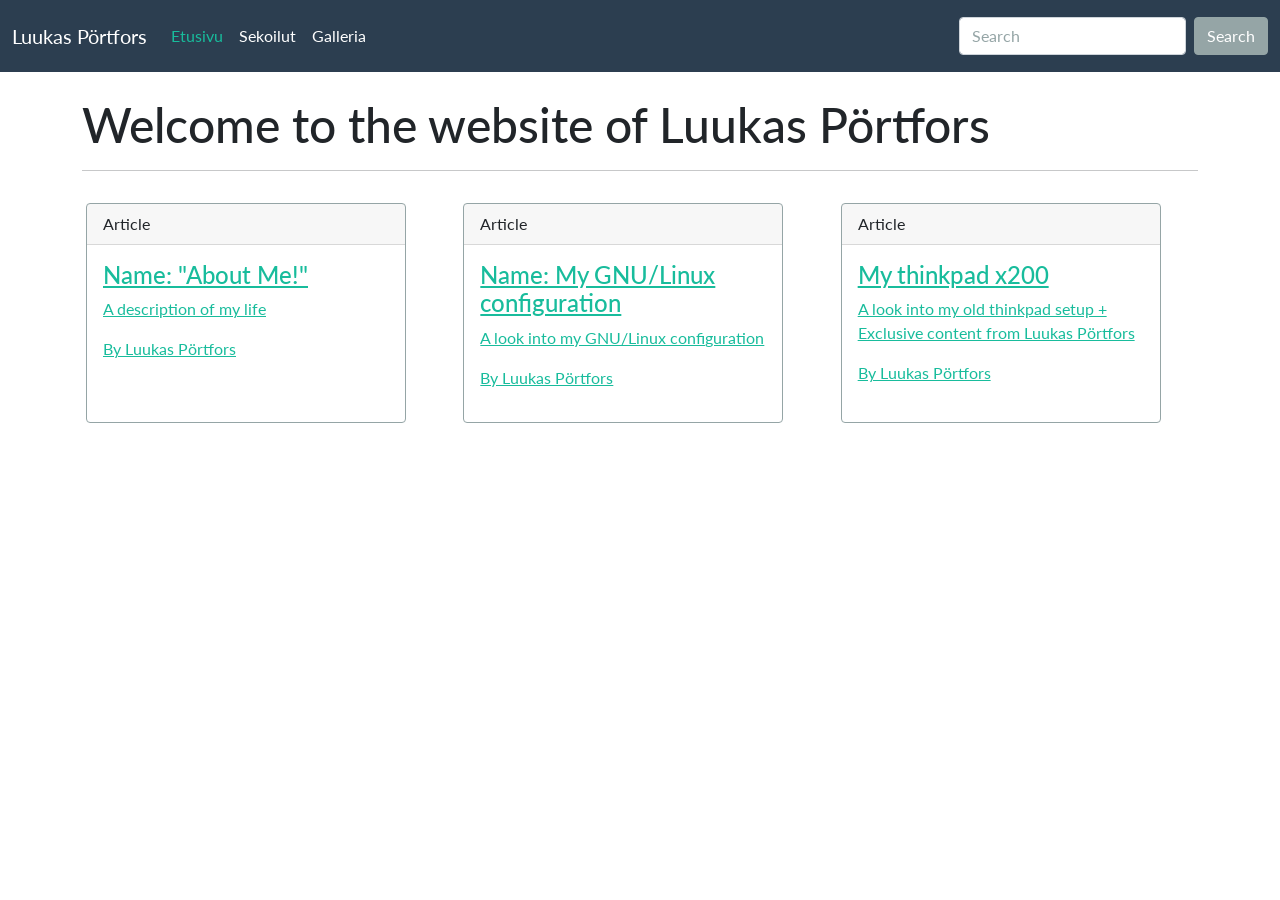
==== index.html @ 9dbe81b6 "Merge pull request #1 from dumrich/master Restyling of the website by dumrich! Super cool new look!" ====
<!DOCTYPE html>
<html lang="fi">
	<head>
		<meta charset="UTF-8">
		<title>Kameli(ei se nobo)</title>
		<link rel="stylesheet" type="text/css" href="styles.css">
		<link rel="stylesheet" type="text/css" href="bootstrap.min.css">
	</head>
	<body>
		<nav class="navbar navbar-expand-lg navbar-dark bg-primary">
		  <div class="container-fluid">
		<a class="navbar-brand" href="#">Luukas Pörtfors</a>
		    <button class="navbar-toggler" type="button" data-bs-toggle="collapse" data-bs-target="#navbarColor01" aria-controls="navbarColor01" aria-expanded="false" aria-label="Toggle navigation">
		      <span class="navbar-toggler-icon"></span>
		    </button>

		    <div class="collapse navbar-collapse" id="navbarColor01">
		      <ul class="navbar-nav me-auto">
			<li class="nav-item">
			  <a class="nav-link active" href="index">Etusivu
			    <span class="visually-hidden">(current)</span>
			  </a>
			</li>
			<li class="nav-item">
			<a class="nav-link" href="sekoilut">Sekoilut</a>
			</li>
			<li class="nav-item">
			<a class="nav-link" href="gallery">Galleria</a>
			</li>
		      </ul>
		      <form class="d-flex">
			<input class="form-control me-sm-2" type="text" placeholder="Search">
			<button class="btn btn-secondary my-2 my-sm-0" type="submit">Search</button>
		      </form>
		    </div>
		  </div>
		</nav>
		<div class="container pt-4">
			<h1>
			Welcome to the website of Luukas Pörtfors
			</h1>
			<hr>
			<div class="row">
					<div class="col-xs-6 col-sm-4 col-md-4 mb-4 mt-3">
							<div class="card h-100 w-100 border-secondary mb-3" style="max-width: 20rem;">
							<div class="card-header">Article</div>

							<a href="articles/about-me.html">
								<div class="card-body">
									<h4 class="card-title">Name: "About Me!"</h4>

									<p class="card-text">A description of my life</p>
								<p class="card-text">By Luukas Pörtfors</p>
								</div>
							</div>
						</a>
					</div>
					<div class="col-xs-6 col-sm-4 col-md-4 mb-4 mt-3">
							<div class="card h-100 w-100 border-secondary mb-3" style="max-width: 20rem;">
							<div class="card-header">Article</div>

							<a href="articles/linux-config.html">
								<div class="card-body">
									<h4 class="card-title">Name: My GNU/Linux configuration</h4>

									<p class="card-text">A look into my GNU/Linux configuration</p>
								<p class="card-text">By Luukas Pörtfors</p>
								</div>
							</div>
						</a>
					</div>
					<div class="col-xs-6 col-sm-4 col-md-4 mb-4 mt-3">
							<div class="card h-100 w-100 border-secondary mb-3" style="max-width: 20rem;">
							<div class="card-header">Article</div>

						<a href="articles/x200.html">
								<div class="card-body">
									<h4 class="card-title">My thinkpad x200</h4>

								<p class="card-text">A look into my old thinkpad setup + Exclusive content from Luukas Pörtfors</p>
								<p class="card-text">By Luukas Pörtfors</p>
								</div>
							</div>
						</a>
					</div>
			</div>
		</div>
	</body>
</html>
---- styles.css ----
.main {
	background-color:#805500;
	margin: unset;
	font-size: 16px;
	font-size: 1.5vw;
	margin-top: 70px;
	text-align: center;
}
.article {
	background-color:#805500;
	font-size: 1vw;
	text-align: left;
	flex-flow: row wrap;
	inline-size: 50%;
	overflow: wrap;
	float: left;
	position: relative;
	left: 25%;
}
.title {
	text-align:center;
}
.row {
	display: flex;
	flex-warp: wrap;
	padding: 0 4px;
}

.column {
	flex: 25%;
	max-width: 25%;
	padding: 0 4px;
}

.column img {
	margin-top: 8px;
	vertical-align: middle;
	width: 100%;
}

@media screen and (max-width: 600px) {
	.column {
		flex: 100%;
		max-width: 100%;
	}
}

/* topnav */
.topnav {
  	background-color: #996600;
  	overflow: hidden;
  	position: fixed;
	top: 0;
	width: 100%;
}

.topnav a {
  	float: left;
  	display: block;
  	color: black;
  	text-align: center;
  	padding: 20px 30px;
  	text-decoration: none;
  	font-size: 24px;
}

.topnav a:hover {
  	background-color: #cc8800;
  	color: black;
}

.topnav a.active {
  	background-color: #664400;
  	color: white;
}
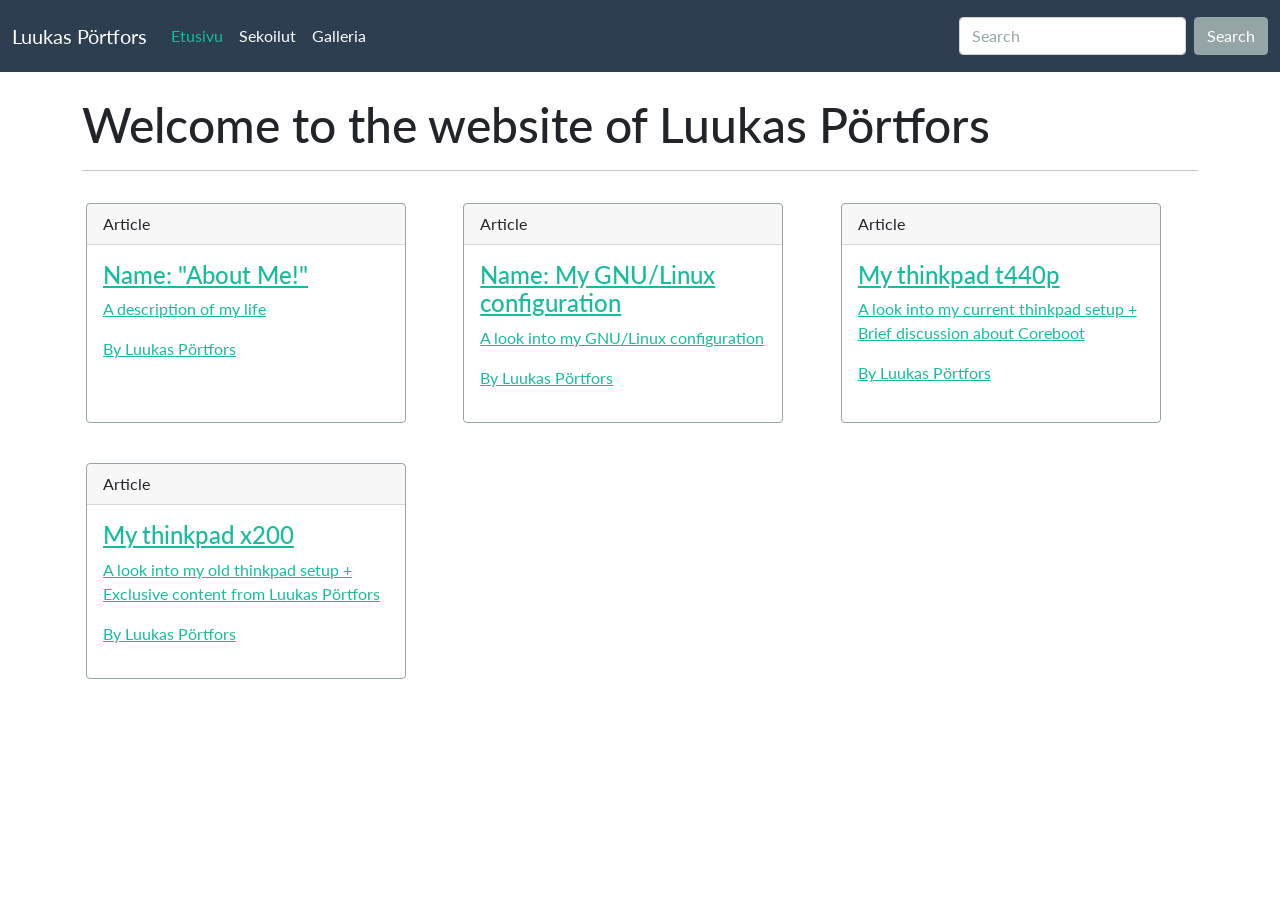
==== commit db2be591: "Added a new article where I talk about my T440p and Coreboot" ====
--- a/index.html
+++ b/index.html
@@ -2,14 +2,19 @@
 <html lang="fi">
 	<head>
 		<meta charset="UTF-8">
-		<title>Kameli(ei se nobo)</title>
+		<title>lajp.fi</title>
+		<link rel="apple-touch-icon" sizes="180x180" href="/media/apple-touch-icon.png">
+		<link rel="icon" type="image/png" sizes="32x32" href="/media/favicon-32x32.png">
+		<link rel="icon" type="image/png" sizes="16x16" href="/media/favicon-16x16.png">
+		<link rel="manifest" href="/media/site.webmanifest">
 		<link rel="stylesheet" type="text/css" href="styles.css">
 		<link rel="stylesheet" type="text/css" href="bootstrap.min.css">
 	</head>
+
 	<body>
 		<nav class="navbar navbar-expand-lg navbar-dark bg-primary">
 		  <div class="container-fluid">
-		<a class="navbar-brand" href="#">Luukas Pörtfors</a>
+		<a class="navbar-brand" href="/">Luukas Pörtfors</a>
 		    <button class="navbar-toggler" type="button" data-bs-toggle="collapse" data-bs-target="#navbarColor01" aria-controls="navbarColor01" aria-expanded="false" aria-label="Toggle navigation">
 		      <span class="navbar-toggler-icon"></span>
 		    </button>
@@ -59,7 +64,7 @@
 							<div class="card h-100 w-100 border-secondary mb-3" style="max-width: 20rem;">
 							<div class="card-header">Article</div>
 
-							<a href="articles/linux-config.html">
+							<a href="/linux-config">
 								<div class="card-body">
 									<h4 class="card-title">Name: My GNU/Linux configuration</h4>
 
@@ -70,10 +75,22 @@
 						</a>
 					</div>
 					<div class="col-xs-6 col-sm-4 col-md-4 mb-4 mt-3">
+						<div class="card h-100 w-100 border-secondary mb-3" style="max-width: 20rem;">
+							<div class="card-header">Article</div>
+							<a href="/t440p">
+								<div class="card-body">
+									<h4 class="card-title">My thinkpad t440p</h4>
+									<p class="card-text">A look into my current thinkpad setup + Brief discussion about Coreboot</p>
+									<p class="card-text">By Luukas Pörtfors</p>
+								</div>
+						</div>
+							</a>
+					</div>
+					<div class="col-xs-6 col-sm-4 col-md-4 mb-4 mt-3">
 							<div class="card h-100 w-100 border-secondary mb-3" style="max-width: 20rem;">
 							<div class="card-header">Article</div>
 
-						<a href="articles/x200.html">
+						<a href="/x200">
 								<div class="card-body">
 									<h4 class="card-title">My thinkpad x200</h4>
 
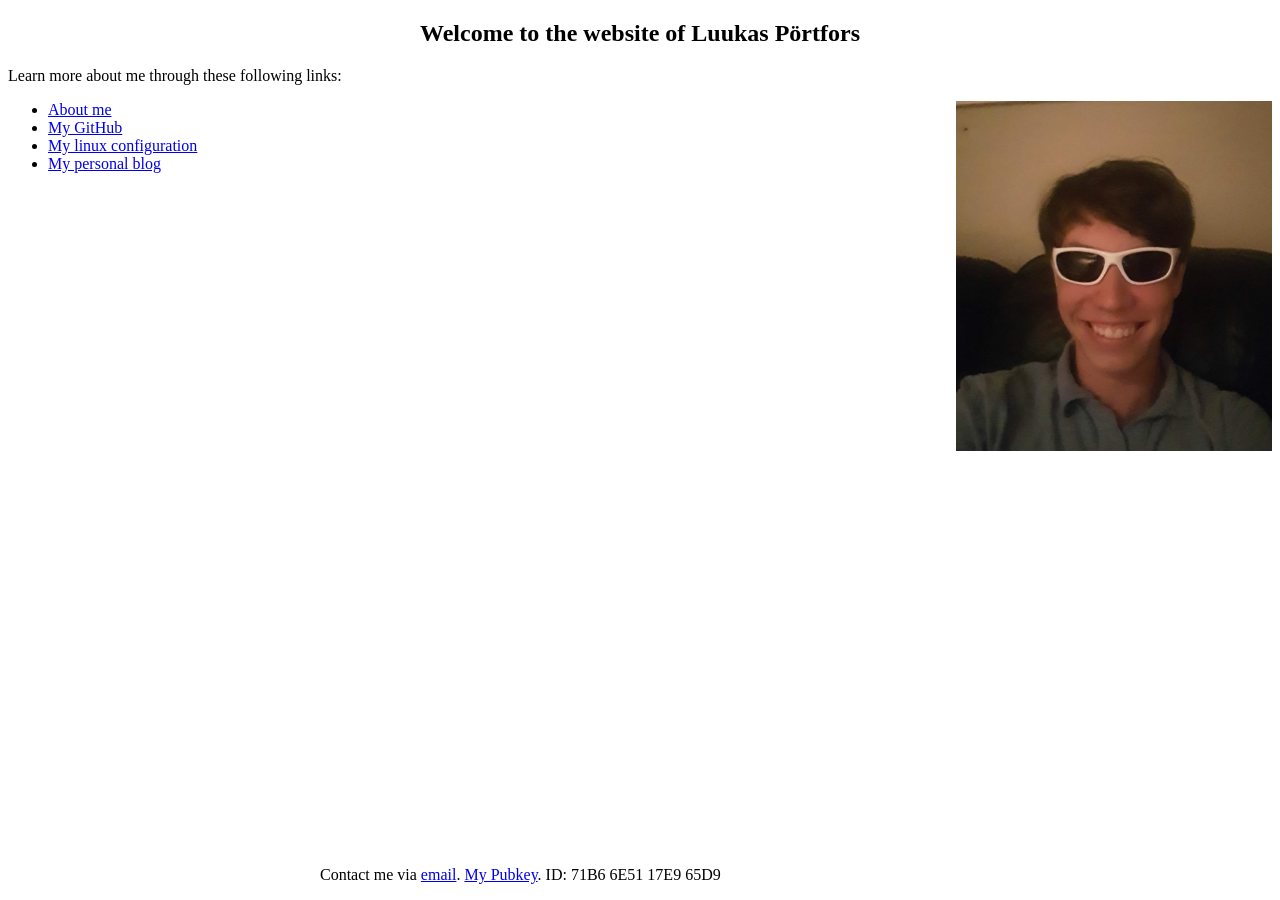
==== commit e8d068cc: "Rework the website to make it more minimalistic" ====
--- a/index.html
+++ b/index.html
@@ -8,99 +8,23 @@
 		<link rel="icon" type="image/png" sizes="16x16" href="/media/favicon-16x16.png">
 		<link rel="manifest" href="/media/site.webmanifest">
 		<link rel="stylesheet" type="text/css" href="styles.css">
-		<link rel="stylesheet" type="text/css" href="bootstrap.min.css">
 	</head>
-
 	<body>
-		<nav class="navbar navbar-expand-lg navbar-dark bg-primary">
-		  <div class="container-fluid">
-		<a class="navbar-brand" href="/">Luukas Pörtfors</a>
-		    <button class="navbar-toggler" type="button" data-bs-toggle="collapse" data-bs-target="#navbarColor01" aria-controls="navbarColor01" aria-expanded="false" aria-label="Toggle navigation">
-		      <span class="navbar-toggler-icon"></span>
-		    </button>
-
-		    <div class="collapse navbar-collapse" id="navbarColor01">
-		      <ul class="navbar-nav me-auto">
-			<li class="nav-item">
-			  <a class="nav-link active" href="index">Etusivu
-			    <span class="visually-hidden">(current)</span>
-			  </a>
-			</li>
-			<li class="nav-item">
-			<a class="nav-link" href="sekoilut">Sekoilut</a>
-			</li>
-			<li class="nav-item">
-			<a class="nav-link" href="gallery">Galleria</a>
-			</li>
-		      </ul>
-		      <form class="d-flex">
-			<input class="form-control me-sm-2" type="text" placeholder="Search">
-			<button class="btn btn-secondary my-2 my-sm-0" type="submit">Search</button>
-		      </form>
-		    </div>
-		  </div>
-		</nav>
-		<div class="container pt-4">
-			<h1>
-			Welcome to the website of Luukas Pörtfors
-			</h1>
-			<hr>
-			<div class="row">
-					<div class="col-xs-6 col-sm-4 col-md-4 mb-4 mt-3">
-							<div class="card h-100 w-100 border-secondary mb-3" style="max-width: 20rem;">
-							<div class="card-header">Article</div>
-
-							<a href="articles/about-me.html">
-								<div class="card-body">
-									<h4 class="card-title">Name: "About Me!"</h4>
-
-									<p class="card-text">A description of my life</p>
-								<p class="card-text">By Luukas Pörtfors</p>
-								</div>
-							</div>
-						</a>
-					</div>
-					<div class="col-xs-6 col-sm-4 col-md-4 mb-4 mt-3">
-							<div class="card h-100 w-100 border-secondary mb-3" style="max-width: 20rem;">
-							<div class="card-header">Article</div>
-
-							<a href="/linux-config">
-								<div class="card-body">
-									<h4 class="card-title">Name: My GNU/Linux configuration</h4>
-
-									<p class="card-text">A look into my GNU/Linux configuration</p>
-								<p class="card-text">By Luukas Pörtfors</p>
-								</div>
-							</div>
-						</a>
-					</div>
-					<div class="col-xs-6 col-sm-4 col-md-4 mb-4 mt-3">
-						<div class="card h-100 w-100 border-secondary mb-3" style="max-width: 20rem;">
-							<div class="card-header">Article</div>
-							<a href="/t440p">
-								<div class="card-body">
-									<h4 class="card-title">My thinkpad t440p</h4>
-									<p class="card-text">A look into my current thinkpad setup + Brief discussion about Coreboot</p>
-									<p class="card-text">By Luukas Pörtfors</p>
-								</div>
-						</div>
-							</a>
-					</div>
-					<div class="col-xs-6 col-sm-4 col-md-4 mb-4 mt-3">
-							<div class="card h-100 w-100 border-secondary mb-3" style="max-width: 20rem;">
-							<div class="card-header">Article</div>
-
-						<a href="/x200">
-								<div class="card-body">
-									<h4 class="card-title">My thinkpad x200</h4>
-
-								<p class="card-text">A look into my old thinkpad setup + Exclusive content from Luukas Pörtfors</p>
-								<p class="card-text">By Luukas Pörtfors</p>
-								</div>
-							</div>
-						</a>
-					</div>
-			</div>
-		</div>
-	</body>
+        <div class="article">
+            <h2 style="text-align: center;">Welcome to the website of Luukas Pörtfors</h2>
+            <p>Learn more about me through these following links:</p>
+            <span>
+                <img style="float: right;" src="/media/locu.png" width=25% alt="A handsome guy (me)">
+                <ul>
+                    <li><a href="/about-me">About me</a></li>
+                    <li><a href="https://github.com/lajp">My GitHub</a></li>
+                    <li><a href="/linux-config">My linux configuration</a></li>
+                    <li><a href="https://blog.lajp.fi">My personal blog</a></li>
+                </ul>
+            </span>
+        </div>
+        <footer>
+            <p>Contact me via <a href="mailto:lajp@iki.fi">email</a>. <a href="/pgp.txt">My Pubkey</a>. ID: 71B6 6E51 17E9 65D9</p>
+        </footer>
+    </body>
 </html>
--- a/styles.css
+++ b/styles.css
@@ -1,25 +1,3 @@
-.main {
-	background-color:#805500;
-	margin: unset;
-	font-size: 16px;
-	font-size: 1.5vw;
-	margin-top: 70px;
-	text-align: center;
-}
-.article {
-	background-color:#805500;
-	font-size: 1vw;
-	text-align: left;
-	flex-flow: row wrap;
-	inline-size: 50%;
-	overflow: wrap;
-	float: left;
-	position: relative;
-	left: 25%;
-}
-.title {
-	text-align:center;
-}
 .row {
 	display: flex;
 	flex-warp: wrap;
@@ -31,47 +9,18 @@
 	max-width: 25%;
 	padding: 0 4px;
 }
-
 .column img {
 	margin-top: 8px;
 	vertical-align: middle;
 	width: 100%;
 }
-
-@media screen and (max-width: 600px) {
-	.column {
-		flex: 100%;
-		max-width: 100%;
-	}
+code {
+    background: #2F3136;
+    color: white;
+    font-family: monospace;
 }
-
-/* topnav */
-.topnav {
-  	background-color: #996600;
-  	overflow: hidden;
-  	position: fixed;
-	top: 0;
-	width: 100%;
+footer {
+    position: fixed;
+    bottom: 0;
+    left: 25%;
 }
-
-.topnav a {
-  	float: left;
-  	display: block;
-  	color: black;
-  	text-align: center;
-  	padding: 20px 30px;
-  	text-decoration: none;
-  	font-size: 24px;
-}
-
-.topnav a:hover {
-  	background-color: #cc8800;
-  	color: black;
-}
-
-.topnav a.active {
-  	background-color: #664400;
-  	color: white;
-}
-
-
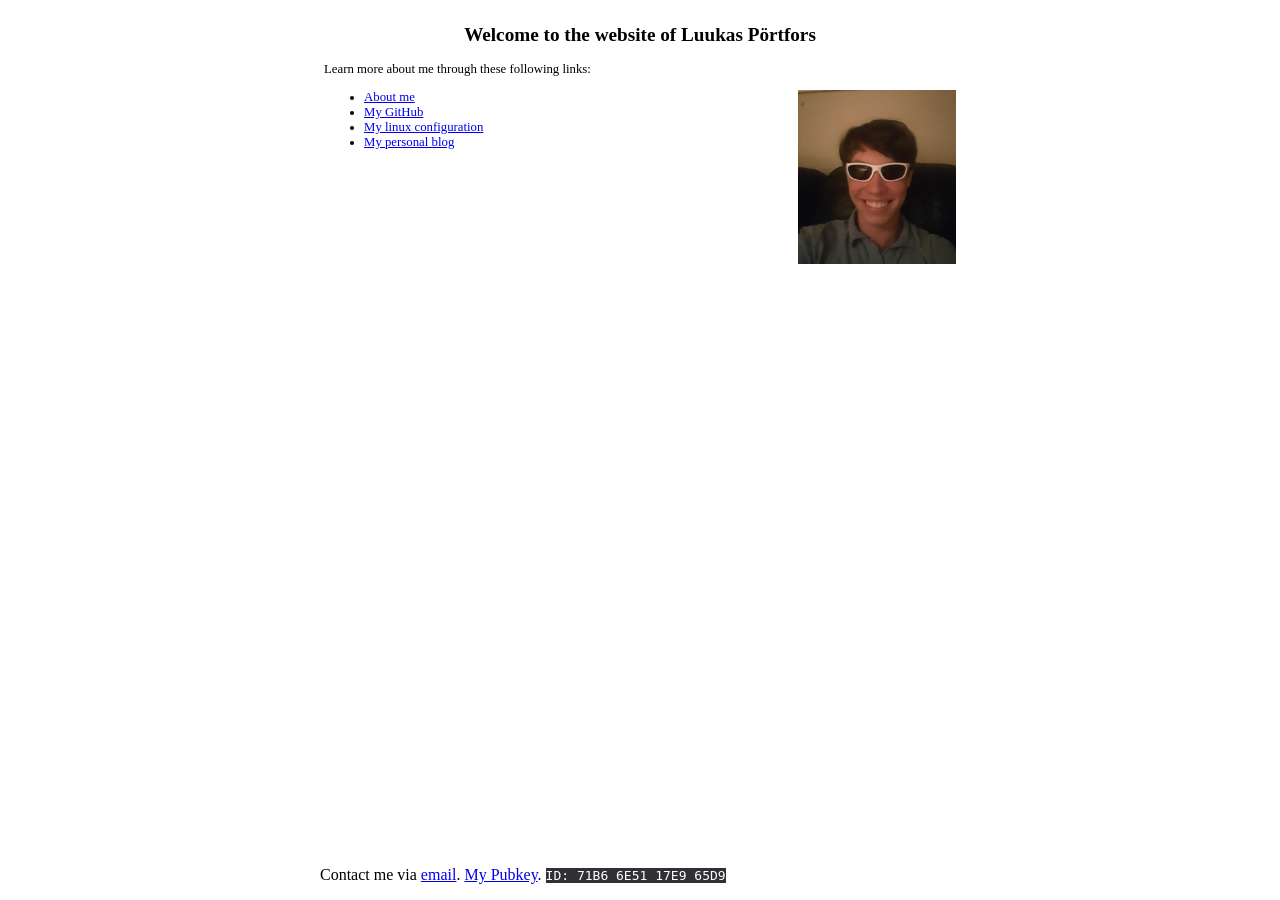
==== commit 7d594112: "Put pubkey id in a <code> block" ====
--- a/index.html
+++ b/index.html
@@ -24,7 +24,7 @@
             </span>
         </div>
         <footer>
-            <p>Contact me via <a href="mailto:lajp@iki.fi">email</a>. <a href="/pgp.txt">My Pubkey</a>. ID: 71B6 6E51 17E9 65D9</p>
+            <p>Contact me via <a href="mailto:lajp@iki.fi">email</a>. <a href="/pgp.txt">My Pubkey</a>. <code>ID: 71B6 6E51 17E9 65D9</code></p>
         </footer>
     </body>
 </html>
--- a/styles.css
+++ b/styles.css
@@ -8,6 +8,17 @@
 	flex: 25%;
 	max-width: 25%;
 	padding: 0 4px;
+}
+.article {
+    background: white;
+    font-size: 1vw;
+    text-align: left;
+    flex-flow: row wrap;
+    inline-size: 50%;
+    overflow: wrap;
+    float: left;
+    position: relative;
+    left: 25%;
 }
 .column img {
 	margin-top: 8px;
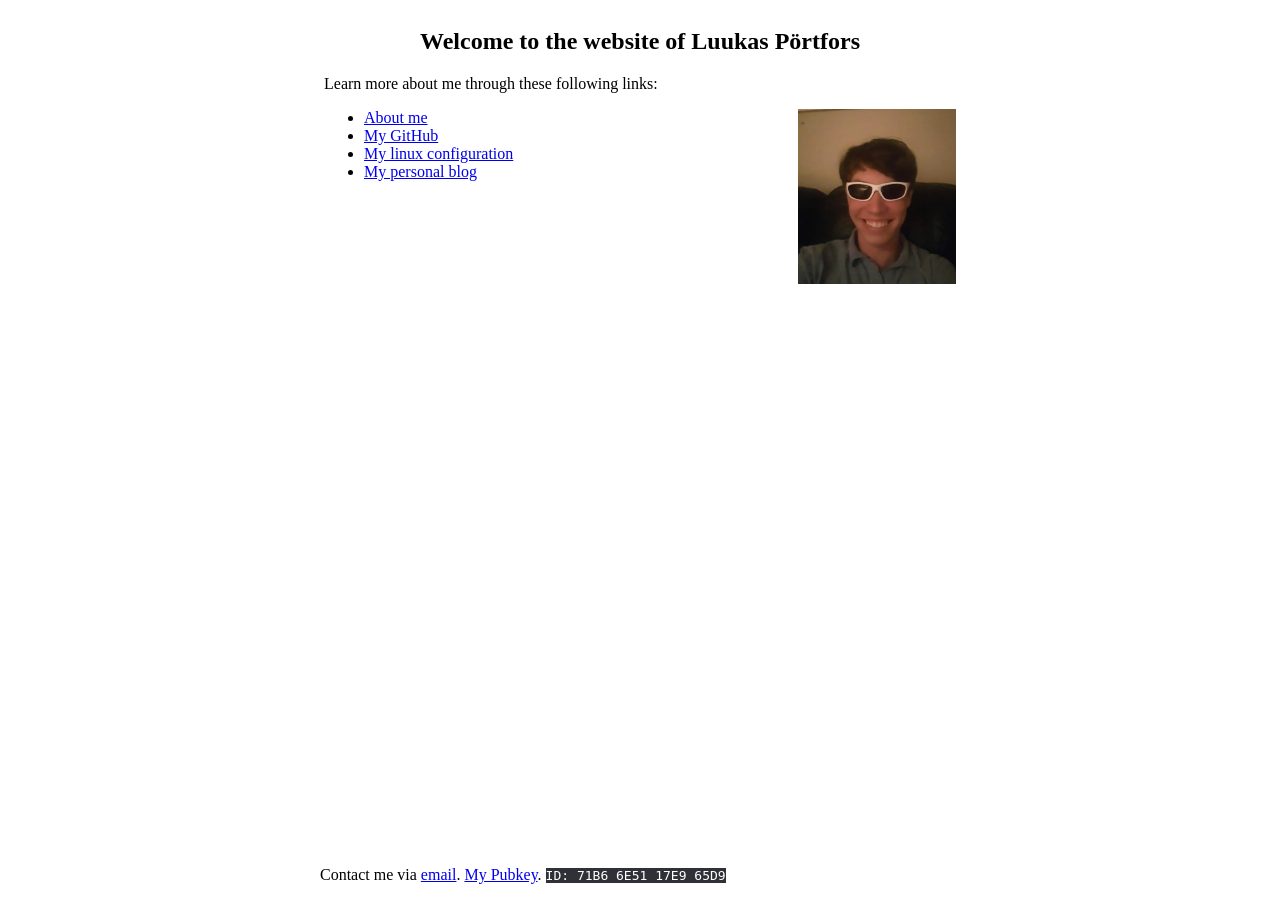
==== commit 2ce236be: "Update image path" ====
--- a/index.html
+++ b/index.html
@@ -14,7 +14,7 @@
             <h2 style="text-align: center;">Welcome to the website of Luukas Pörtfors</h2>
             <p>Learn more about me through these following links:</p>
             <span>
-                <img style="float: right;" src="/media/locu.png" width=25% alt="A handsome guy (me)">
+                <img style="float: right;" src="/media/locu.webp" width=25% alt="A handsome guy (me)">
                 <ul>
                     <li><a href="/about-me">About me</a></li>
                     <li><a href="https://github.com/lajp">My GitHub</a></li>
--- a/styles.css
+++ b/styles.css
@@ -11,7 +11,7 @@
 }
 .article {
     background: white;
-    font-size: 1vw;
+    font-size: medium;
     text-align: left;
     flex-flow: row wrap;
     inline-size: 50%;
@@ -35,3 +35,6 @@
     bottom: 0;
     left: 25%;
 }
+body {
+    background: white;
+}
